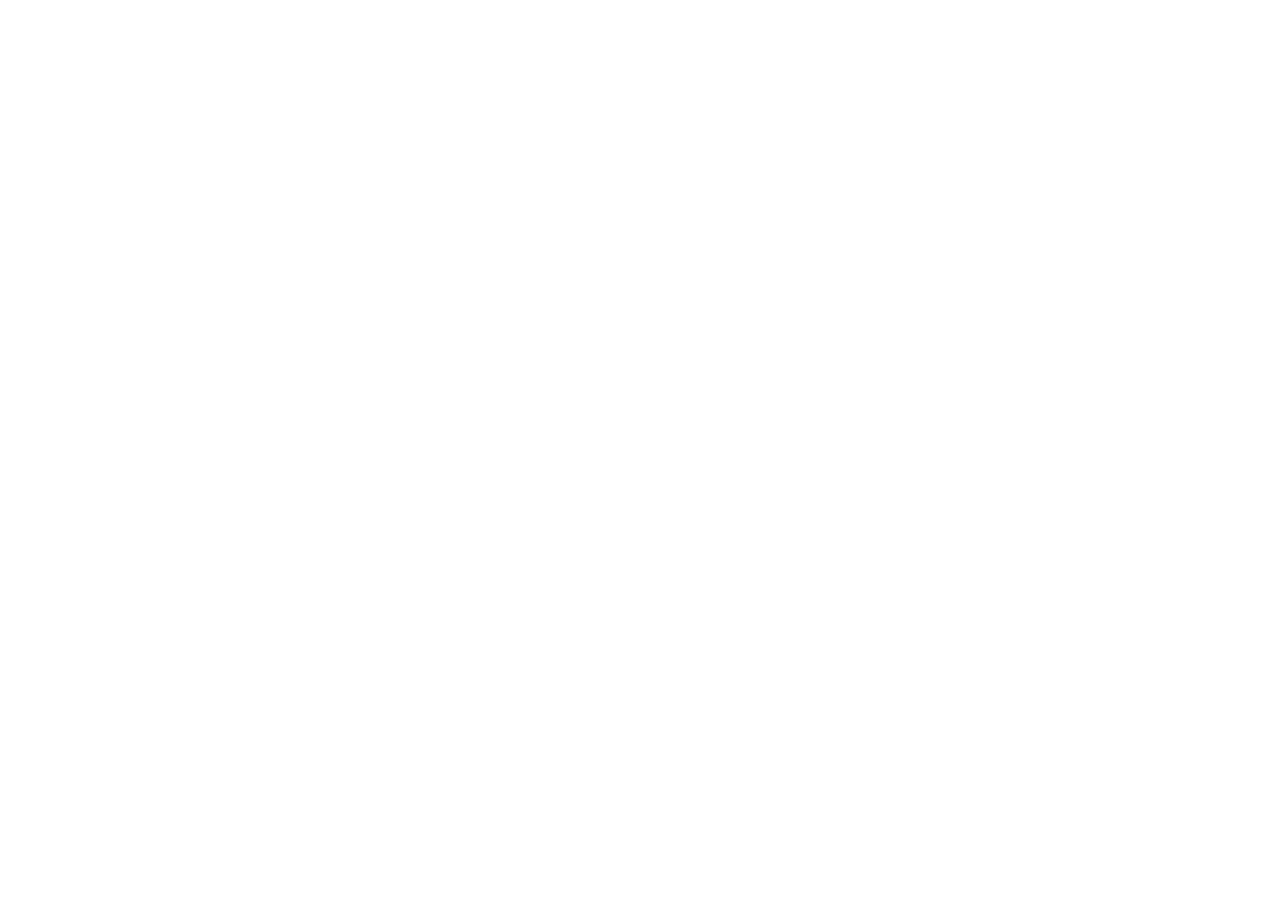
==== zt/index.html @ c5a2ca4b "Add files via upload" ====
<!doctype html>
<html>

<head>
    <meta charset="utf-8" />
    <meta name="viewport" content="width=device-width,initial-scale=1,maximum-scale=1,user-scalable=no" />
    <link rel="shortcut icon" href="./favicon.ico" type="image/x-icon" />
    <title>Uptime Status</title>
    <script src="./config.js"></script>
    <script defer="defer" src="static/js/index.js"></script>
    <link href="static/css/index.css" rel="stylesheet">
</head>

<body>
    <div id="app"></div>
</body>

</html>
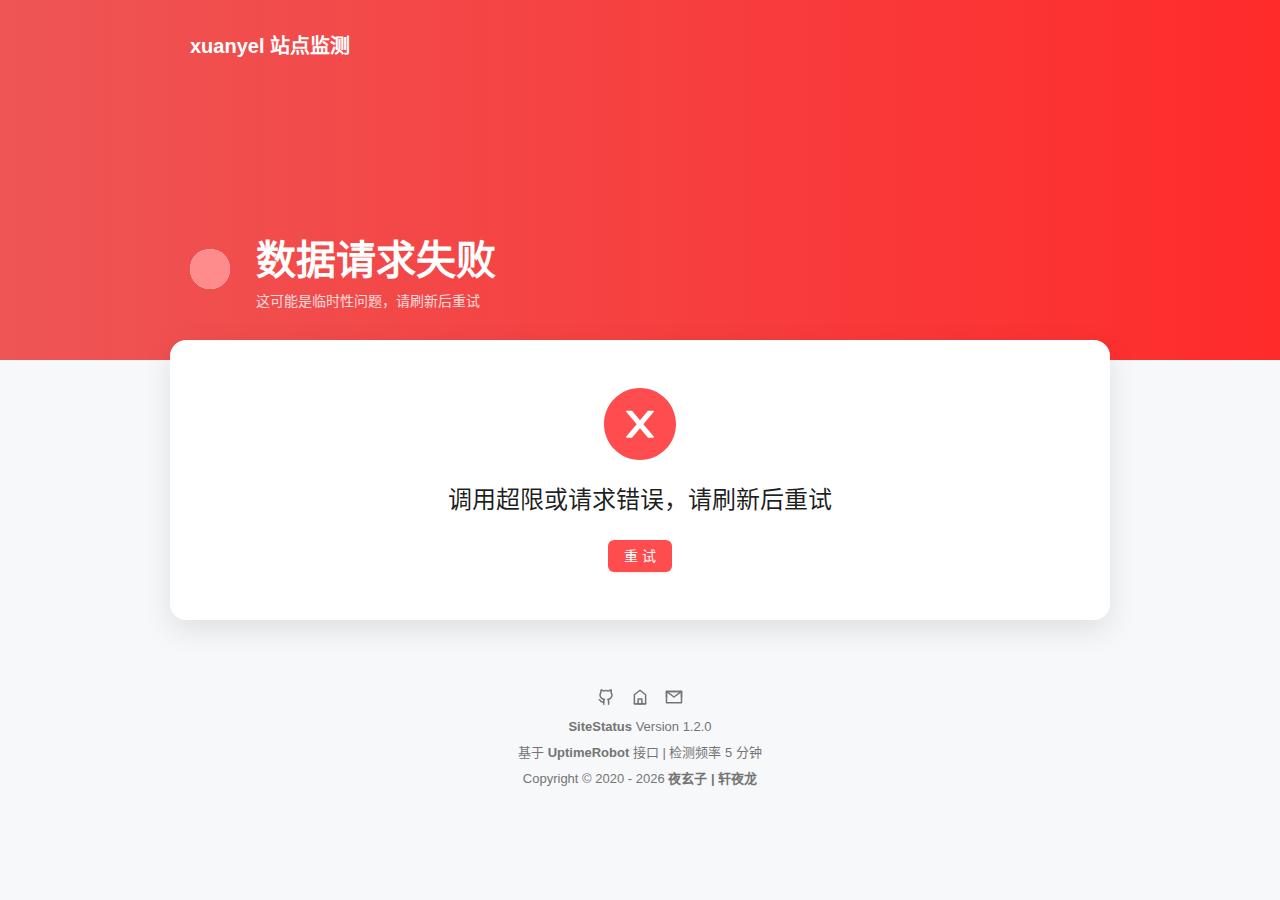
==== commit bd88b441: "Update index.html" ====
--- a/zt/index.html
+++ b/zt/index.html
@@ -1,18 +1,21 @@
-<!doctype html>
-<html>
-
-<head>
-    <meta charset="utf-8" />
-    <meta name="viewport" content="width=device-width,initial-scale=1,maximum-scale=1,user-scalable=no" />
-    <link rel="shortcut icon" href="./favicon.ico" type="image/x-icon" />
-    <title>Uptime Status</title>
-    <script src="./config.js"></script>
-    <script defer="defer" src="static/js/index.js"></script>
-    <link href="static/css/index.css" rel="stylesheet">
-</head>
-
-<body>
-    <div id="app"></div>
-</body>
-
-</html>+<!DOCTYPE html>
+<html lang="zh-CN">
+
+<head>
+  <meta charset="UTF-8" />
+  <link rel="shortcut icon" type="image/svg+xml" href="favicon.ico" />
+  <meta name="viewport" content="width=device-width, initial-scale=1.0" />
+  <title>xuanyel 站点监测</title>
+  <meta name="keywords" content="站点监测,监测,监控" />
+  <meta name="description" content="一个简约的站点监测" />
+  <link rel="stylesheet" href="assets/regular.css" />
+  <script type="module" crossorigin src="assets/index-736236cb.js"></script>
+  <link rel="stylesheet" href="assets/index-6365e341.css">
+<link rel="manifest" href="manifest.webmanifest"><script id="vite-plugin-pwa:register-sw" src="registerSW.js"></script></head>
+
+<body>
+  <div id="root"></div>
+  
+</body>
+
+</html>
--- a/zt/assets/regular.css
+++ b/zt/assets/regular.css
@@ -0,0 +1,432 @@
+@font-face {
+  font-family: 'HarmonyOS_Regular';
+  font-style: normal;
+  font-weight: 400;
+  font-display: swap;
+  src: url('//s1.hdslb.com/bfs/static/jinkela/long/font/HarmonyOS_Regular.a.woff2') format('woff2');
+  unicode-range: U+9aa2-ffe5;
+}
+@font-face {
+  font-family: 'HarmonyOS_Regular';
+  font-style: normal;
+  font-weight: 400;
+  font-display: swap;
+  src: url('//s1.hdslb.com/bfs/static/jinkela/long/font/HarmonyOS_Regular.b.woff2') format('woff2');
+  unicode-range: U+8983-9aa0;
+}
+@font-face {
+  font-family: 'HarmonyOS_Regular';
+  font-style: normal;
+  font-weight: 400;
+  font-display: swap;
+  src: url('//s1.hdslb.com/bfs/static/jinkela/long/font/HarmonyOS_Regular.c.woff2') format('woff2');
+  unicode-range: U+78f2-897b;
+}
+@font-face {
+  font-family: 'HarmonyOS_Regular';
+  font-style: normal;
+  font-weight: 400;
+  font-display: swap;
+  src: url('//s1.hdslb.com/bfs/static/jinkela/long/font/HarmonyOS_Regular.d.woff2') format('woff2');
+  unicode-range: U+646d-78d9;
+}
+@font-face {
+  font-family: 'HarmonyOS_Regular';
+  font-style: normal;
+  font-weight: 400;
+  font-display: swap;
+  src: url('//s1.hdslb.com/bfs/static/jinkela/long/font/HarmonyOS_Regular.e.woff2') format('woff2');
+  unicode-range: U+30e0-6445;
+}
+@font-face {
+  font-family: 'HarmonyOS_Regular';
+  font-style: normal;
+  font-weight: 400;
+  font-display: swap;
+  src: url('//s1.hdslb.com/bfs/static/jinkela/long/font/HarmonyOS_Regular.f.woff2') format('woff2');
+  unicode-range: U+101-30df;
+}
+@font-face {
+  font-family: 'HarmonyOS_Regular';
+  font-style: normal;
+  font-weight: 400;
+  font-display: swap;
+  src: url('//s1.hdslb.com/bfs/static/jinkela/long/font/HarmonyOS_Regular.g.woff2') format('woff2');
+  unicode-range: U+9aa8,U+9ab8,U+9ad3,U+9ad8,U+9b03,U+9b3c,U+9b41-9b42,U+9b44,U+9b4f,U+9b54,U+9c7c,U+9c81,U+9c8d,U+9c9c,U+9ca4,U+9cb8,U+9cc3,U+9cd6,U+9cde,U+9e1f,U+9e21,U+9e23,U+9e25-9e26,U+9e2d,U+9e2f,U+9e33,U+9e35,U+9e3d,U+9e3f,U+9e43,U+9e45,U+9e4a,U+9e4f,U+9e64,U+9e70,U+9e7f,U+9e93,U+9ea6,U+9ebb,U+9ec4,U+9ecd-9ece,U+9ed1,U+9ed4,U+9ed8,U+9f0e,U+9f13,U+9f20,U+9f3b,U+9f50,U+9f7f,U+9f84,U+9f8b,U+9f99-9f9a,U+9f9f,U+ff01,U+ff08-ff09,U+ff0c,U+ff1a-ff1b,U+ff1f;
+}
+@font-face {
+  font-family: 'HarmonyOS_Regular';
+  font-style: normal;
+  font-weight: 400;
+  font-display: swap;
+  src: url('//s1.hdslb.com/bfs/static/jinkela/long/font/HarmonyOS_Regular.h.woff2') format('woff2');
+  unicode-range: U+975b,U+975e,U+9760-9762,U+9769,U+9773-9774,U+9776,U+978b,U+978d,U+9798,U+97a0,U+97ad,U+97e6-97e7,U+97e9,U+97ed,U+97f3,U+97f5-97f6,U+9875-9877,U+9879-987b,U+987d-987f,U+9881-9882,U+9884-9888,U+988a,U+9890-9891,U+9893,U+9896-9898,U+989c-989d,U+98a0,U+98a4,U+98a7,U+98ce,U+98d8,U+98de-98df,U+9910,U+9965,U+996d-9972,U+9975-9976,U+997a,U+997c,U+997f,U+9981,U+9985-9986,U+9988,U+998b,U+998f,U+9992,U+9996,U+9999,U+9a6c-9a71,U+9a73-9a74,U+9a76,U+9a79,U+9a7b-9a7c,U+9a7e,U+9a82,U+9a84,U+9a86-9a87,U+9a8b-9a8c,U+9a8f,U+9a91,U+9a97,U+9a9a,U+9aa1,U+9aa4;
+}
+@font-face {
+  font-family: 'HarmonyOS_Regular';
+  font-style: normal;
+  font-weight: 400;
+  font-display: swap;
+  src: url('//s1.hdslb.com/bfs/static/jinkela/long/font/HarmonyOS_Regular.i.woff2') format('woff2');
+  unicode-range: U+9570,U+9576,U+957f,U+95e8,U+95ea,U+95ed-95f0,U+95f2,U+95f4,U+95f7-95fb,U+95fd,U+9600-9602,U+9605,U+9609,U+960e,U+9610-9611,U+9614,U+961c,U+961f,U+962e,U+9632-9636,U+963b,U+963f-9640,U+9644-9648,U+964b-964d,U+9650,U+9655,U+965b,U+9661-9662,U+9664,U+9668-966a,U+9675-9677,U+9685-9686,U+968b,U+968f-9690,U+9694,U+9698-9699,U+969c,U+96a7,U+96b6,U+96be,U+96c0-96c1,U+96c4-96c7,U+96cc-96cd,U+96cf,U+96d5,U+96e8,U+96ea,U+96f6-96f7,U+96f9,U+96fe,U+9700,U+9704,U+9707,U+9709,U+970d,U+9713,U+9716,U+971c,U+971e,U+9732,U+9738-9739,U+9752,U+9756,U+9759;
+}
+@font-face {
+  font-family: 'HarmonyOS_Regular';
+  font-style: normal;
+  font-weight: 400;
+  font-display: swap;
+  src: url('//s1.hdslb.com/bfs/static/jinkela/long/font/HarmonyOS_Regular.j.woff2') format('woff2');
+  unicode-range: U+9179,U+917f,U+9187,U+9189,U+918b,U+918d,U+9190,U+9192,U+919a-919b,U+91ba,U+91c7,U+91c9-91ca,U+91cc-91cf,U+91d1,U+91dc,U+9274,U+93d6,U+9488-9489,U+948e,U+9492-9493,U+9497,U+9499,U+949d-94a3,U+94a5-94a9,U+94ae,U+94b1,U+94b3,U+94b5,U+94bb,U+94be,U+94c0-94c3,U+94c5-94c6,U+94dc-94dd,U+94e1,U+94e3,U+94ec-94ed,U+94f0-94f2,U+94f6,U+94f8,U+94fa,U+94fe,U+9500-9501,U+9504-9505,U+9508,U+950b-950c,U+9510-9511,U+9517,U+9519-951a,U+9521,U+9523-9526,U+9528,U+952d-9530,U+9539,U+953b,U+9540-9541,U+9547,U+954a,U+954d,U+9550-9551,U+955c,U+9563,U+956d;
+}
+@font-face {
+  font-family: 'HarmonyOS_Regular';
+  font-style: normal;
+  font-weight: 400;
+  font-display: swap;
+  src: url('//s1.hdslb.com/bfs/static/jinkela/long/font/HarmonyOS_Regular.k.woff2') format('woff2');
+  unicode-range: U+9001-9003,U+9005-9006,U+9009-900a,U+900d,U+900f-9012,U+9014,U+9017,U+901a-901b,U+901d-9022,U+902e,U+9038,U+903b-903c,U+903e,U+9041-9042,U+9044,U+9047,U+904d,U+904f-9053,U+9057,U+905b,U+9062-9063,U+9065,U+9068,U+906d-906e,U+9075,U+907d,U+907f-9080,U+9082-9083,U+908b,U+9091,U+9093,U+9099,U+90a2-90a3,U+90a6,U+90aa,U+90ae-90af,U+90b1,U+90b5,U+90b8-90b9,U+90bb,U+90c1,U+90ca,U+90ce,U+90d1,U+90dd,U+90e1,U+90e7-90e8,U+90ed,U+90f4,U+90f8,U+90fd,U+9102,U+9119,U+9149,U+914b-914d,U+9152,U+9157,U+915a,U+915d-915e,U+9161,U+9163,U+9165,U+916a,U+916c,U+916e,U+9171,U+9175-9178;
+}
+@font-face {
+  font-family: 'HarmonyOS_Regular';
+  font-style: normal;
+  font-weight: 400;
+  font-display: swap;
+  src: url('//s1.hdslb.com/bfs/static/jinkela/long/font/HarmonyOS_Regular.l.woff2') format('woff2');
+  unicode-range: U+8e44,U+8e47-8e48,U+8e4a-8e4b,U+8e51,U+8e59,U+8e66,U+8e6c-8e6d,U+8e6f,U+8e72,U+8e74,U+8e76,U+8e7f,U+8e81,U+8e87,U+8e8f,U+8eab-8eac,U+8eaf,U+8eb2,U+8eba,U+8f66-8f69,U+8f6c,U+8f6e-8f72,U+8f74,U+8f7b,U+8f7d,U+8f7f,U+8f83-8f8a,U+8f8d-8f8e,U+8f90-8f91,U+8f93,U+8f95-8f99,U+8f9b-8f9c,U+8f9e-8f9f,U+8fa3,U+8fa8-8fa9,U+8fab,U+8fb0-8fb1,U+8fb9,U+8fbd-8fbe,U+8fc1-8fc2,U+8fc4-8fc5,U+8fc7-8fc8,U+8fce,U+8fd0-8fd1,U+8fd3-8fd5,U+8fd8-8fd9,U+8fdb-8fdf,U+8fe2,U+8fe6,U+8fe8,U+8fea-8feb,U+8fed,U+8ff0,U+8ff3,U+8ff7-8ff9,U+8ffd,U+9000;
+}
+@font-face {
+  font-family: 'HarmonyOS_Regular';
+  font-style: normal;
+  font-weight: 400;
+  font-display: swap;
+  src: url('//s1.hdslb.com/bfs/static/jinkela/long/font/HarmonyOS_Regular.m.woff2') format('woff2');
+  unicode-range: U+8d24-8d31,U+8d34-8d35,U+8d37-8d3f,U+8d41-8d45,U+8d48,U+8d4a-8d4c,U+8d4e-8d50,U+8d54,U+8d56,U+8d58,U+8d5a-8d5b,U+8d5d-8d5e,U+8d60-8d64,U+8d66-8d67,U+8d6b,U+8d70,U+8d74-8d77,U+8d81,U+8d85,U+8d8a-8d8b,U+8d9f,U+8da3,U+8db3-8db4,U+8db8,U+8dbe-8dbf,U+8dc3-8dc4,U+8dcb-8dcc,U+8dd1,U+8dd7,U+8ddb,U+8ddd,U+8ddf,U+8de4,U+8de8,U+8dea,U+8def,U+8df3,U+8df5,U+8df7,U+8dfa-8dfb,U+8e09-8e0a,U+8e0c,U+8e0f,U+8e1d-8e1e,U+8e22,U+8e29-8e2a,U+8e2e,U+8e31,U+8e35,U+8e39,U+8e42;
+}
+@font-face {
+  font-family: 'HarmonyOS_Regular';
+  font-style: normal;
+  font-weight: 400;
+  font-display: swap;
+  src: url('//s1.hdslb.com/bfs/static/jinkela/long/font/HarmonyOS_Regular.n.woff2') format('woff2');
+  unicode-range: U+8bc9-8bcd,U+8bcf,U+8bd1,U+8bd3,U+8bd5,U+8bd7-8bd8,U+8bda-8bdb,U+8bdd-8bde,U+8be0-8be9,U+8beb-8bf5,U+8bf7-8bf8,U+8bfa-8bfb,U+8bfd-8c01,U+8c03-8c06,U+8c08,U+8c0a-8c0b,U+8c0d-8c13,U+8c15,U+8c17,U+8c19-8c1c,U+8c22-8c24,U+8c26-8c2a,U+8c2c-8c2d,U+8c30-8c35,U+8c37,U+8c41,U+8c46,U+8c4c,U+8c61-8c62,U+8c6a-8c6b,U+8c79-8c7a,U+8c82,U+8c89,U+8c8c,U+8d1d-8d1f,U+8d21-8d23;
+}
+@font-face {
+  font-family: 'HarmonyOS_Regular';
+  font-style: normal;
+  font-weight: 400;
+  font-display: swap;
+  src: url('//s1.hdslb.com/bfs/static/jinkela/long/font/HarmonyOS_Regular.o.woff2') format('woff2');
+  unicode-range: U+889c,U+88a4,U+88ab,U+88ad,U+88b1,U+88c1-88c2,U+88c5-88c6,U+88c9,U+88d4-88d5,U+88d8-88d9,U+88df,U+88e3-88e4,U+88e8,U+88f1,U+88f3-88f4,U+88f8-88f9,U+88fe,U+8902,U+8910,U+8912-8913,U+891a-891b,U+8921,U+8925,U+892a-892b,U+8934,U+8936,U+8941,U+8944,U+895e-895f,U+8966,U+897f,U+8981,U+8986,U+89c1-89c2,U+89c4-89c6,U+89c8-89cb,U+89ce,U+89d0-89d2,U+89e3,U+89e5-89e6,U+8a00,U+8a07,U+8a79,U+8a89-8a8a,U+8a93,U+8b66,U+8b6c,U+8ba1-8bab,U+8bad-8bb0,U+8bb2-8bb3,U+8bb6-8bba,U+8bbc-8bc1,U+8bc4-8bc6,U+8bc8;
+}
+@font-face {
+  font-family: 'HarmonyOS_Regular';
+  font-style: normal;
+  font-weight: 400;
+  font-display: swap;
+  src: url('//s1.hdslb.com/bfs/static/jinkela/long/font/HarmonyOS_Regular.p.woff2') format('woff2');
+  unicode-range: U+8695,U+869c,U+86a3-86a4,U+86a7,U+86aa,U+86af,U+86b1,U+86c0,U+86c6-86c7,U+86ca-86cb,U+86d0,U+86d4,U+86d9,U+86db,U+86df,U+86e4,U+86ee,U+86f0,U+86f9,U+86fe,U+8700,U+8702-8703,U+8708-8709,U+870d,U+8712-8713,U+8715,U+8717-8718,U+871a,U+871c,U+8721,U+8725,U+8734,U+8737,U+873b,U+873f,U+8747,U+8749,U+874c,U+874e,U+8757,U+8759,U+8760,U+8763,U+8774,U+8776,U+877c,U+8782-8783,U+8785,U+878d,U+8793,U+879f,U+87af,U+87b3,U+87ba,U+87c6,U+87ca,U+87d1-87d2,U+87e0,U+87e5,U+87f9,U+87fe,U+8815,U+8822,U+8839,U+8840,U+8845,U+884c-884d,U+8854,U+8857,U+8859,U+8861,U+8863,U+8865,U+8868,U+886b-886c,U+8870,U+8877,U+887d-887f,U+8881-8882,U+8884-8885,U+8888,U+888b,U+888d,U+8892,U+8896;
+}
+@font-face {
+  font-family: 'HarmonyOS_Regular';
+  font-style: normal;
+  font-weight: 400;
+  font-display: swap;
+  src: url('//s1.hdslb.com/bfs/static/jinkela/long/font/HarmonyOS_Regular.q.woff2') format('woff2');
+  unicode-range: U+83dc-83dd,U+83e0,U+83e9,U+83f1-83f2,U+8403-8404,U+840b-840e,U+841d,U+8424-8428,U+843d,U+8451,U+8457,U+8459,U+845b,U+8461,U+8463,U+8469,U+846b-846c,U+8471,U+8475,U+847a,U+8482,U+848b,U+8499,U+849c,U+84b2,U+84b8,U+84bf,U+84c4,U+84c9,U+84d1,U+84d6,U+84dd,U+84df,U+84e6,U+84ec,U+8511,U+8513,U+8517,U+851a,U+851f,U+8521,U+852b-852c,U+8537,U+853b-853d,U+8549-854a,U+8559,U+8574,U+857e,U+8584,U+8587,U+858f,U+859b,U+85aa,U+85af-85b0,U+85c9,U+85cf-85d0,U+85d3,U+85d5,U+85e4,U+85e9,U+85fb,U+8611,U+8638,U+864e-8651,U+8654,U+865a,U+865e,U+866b-866c,U+8671,U+8679,U+867d-867e,U+8680-8682,U+868a,U+868c-868d,U+8693;
+}
+@font-face {
+  font-family: 'HarmonyOS_Regular';
+  font-style: normal;
+  font-weight: 400;
+  font-display: swap;
+  src: url('//s1.hdslb.com/bfs/static/jinkela/long/font/HarmonyOS_Regular.r.woff2') format('woff2');
+  unicode-range: U+8273,U+827a,U+827e,U+8282,U+828a-828b,U+828d,U+8292,U+8299,U+829c-829d,U+82a5-82a6,U+82a9,U+82ab-82ad,U+82af,U+82b1,U+82b3,U+82b7-82b9,U+82bd,U+82c7,U+82cd,U+82cf,U+82d1,U+82d3-82d4,U+82d7,U+82db,U+82de-82df,U+82e3,U+82e5-82e6,U+82eb,U+82ef,U+82f1,U+82f9,U+82fb,U+8301-8305,U+8309,U+830e,U+8314,U+8317,U+8327-8328,U+832b-832c,U+832f,U+8335-8336,U+8338-8339,U+8340,U+8346-8347,U+8349,U+834f-8352,U+8354,U+835a,U+835c,U+8361,U+8363-8364,U+8367,U+836b,U+836f,U+8377,U+837c,U+8386,U+8389,U+838e,U+8393,U+839e,U+83a0,U+83ab,U+83b1-83b4,U+83b7,U+83b9-83ba,U+83bd,U+83c1,U+83c5,U+83c7,U+83ca,U+83cc,U+83cf;
+}
+@font-face {
+  font-family: 'HarmonyOS_Regular';
+  font-style: normal;
+  font-weight: 400;
+  font-display: swap;
+  src: url('//s1.hdslb.com/bfs/static/jinkela/long/font/HarmonyOS_Regular.s.woff2') format('woff2');
+  unicode-range: U+80de,U+80e1,U+80e7,U+80ea-80eb,U+80ed,U+80ef-80f0,U+80f3-80f4,U+80f6,U+80f8,U+80fa,U+80fd,U+8102,U+8106,U+8109-810a,U+810d,U+810f-8111,U+8113-8114,U+8116,U+8118,U+811a,U+812f,U+8131,U+8138,U+813e,U+8146,U+814a-814c,U+8150-8151,U+8154-8155,U+8165,U+816e,U+8170,U+8174,U+8179-817c,U+817e-8180,U+818a,U+818f,U+8198,U+819b-819d,U+81a8,U+81b3,U+81ba-81bb,U+81c0,U+81c2-81c3,U+81c6,U+81ca,U+81e3,U+81ea,U+81ec-81ed,U+81f3-81f4,U+81fb-81fc,U+81fe,U+8200,U+8205-8206,U+820c-820d,U+8210,U+8212,U+8214,U+821c,U+821e-821f,U+822a-822c,U+8230-8231,U+8235-8239,U+8247,U+8258,U+826f-8270,U+8272;
+}
+@font-face {
+  font-family: 'HarmonyOS_Regular';
+  font-style: normal;
+  font-weight: 400;
+  font-display: swap;
+  src: url('//s1.hdslb.com/bfs/static/jinkela/long/font/HarmonyOS_Regular.t.woff2') format('woff2');
+  unicode-range: U+7f72,U+7f81,U+7f8a,U+7f8c,U+7f8e,U+7f94,U+7f9a,U+7f9e,U+7fa1,U+7fa4,U+7fb2,U+7fb8-7fb9,U+7fbd,U+7fc1,U+7fc5,U+7fcc,U+7fce,U+7fd4-7fd5,U+7fd8,U+7fdf-7fe1,U+7fe6,U+7fe9,U+7ff0-7ff1,U+7ff3,U+7ffb-7ffc,U+8000-8001,U+8003,U+8005,U+800c-800d,U+8010,U+8012,U+8015,U+8017-8019,U+8027,U+802a,U+8033,U+8036-8038,U+803b,U+803d,U+803f,U+8042,U+8046,U+804a-804c,U+8052,U+8054,U+8058,U+805a,U+806a,U+807f,U+8083-8084,U+8086-8087,U+8089,U+808b-808c,U+8096,U+8098,U+809a-809b,U+809d,U+80a0-80a2,U+80a4-80a5,U+80a9-80aa,U+80ae-80af,U+80b2,U+80b4,U+80ba,U+80be-80c1,U+80c3-80c4,U+80c6,U+80cc,U+80ce,U+80d6,U+80da-80dc;
+}
+@font-face {
+  font-family: 'HarmonyOS_Regular';
+  font-style: normal;
+  font-weight: 400;
+  font-display: swap;
+  src: url('//s1.hdslb.com/bfs/static/jinkela/long/font/HarmonyOS_Regular.u.woff2') format('woff2');
+  unicode-range: U+7eb5-7eba,U+7ebd,U+7ebf,U+7ec2-7eca,U+7ecd-7ed5,U+7ed8-7edf,U+7ee1-7ee3,U+7ee5-7ee7,U+7ee9-7eeb,U+7eed,U+7eef-7ef0,U+7ef3-7ef8,U+7efc-7efd,U+7eff-7f00,U+7f04-7f09,U+7f0e-7f0f,U+7f13-7f16,U+7f18,U+7f1a,U+7f1c-7f1d,U+7f1f-7f22,U+7f24-7f26,U+7f28-7f2a,U+7f2d-7f2e,U+7f30,U+7f34,U+7f38,U+7f3a,U+7f42,U+7f50-7f51,U+7f54-7f55,U+7f57,U+7f5a,U+7f61-7f62,U+7f69-7f6a,U+7f6e;
+}
+@font-face {
+  font-family: 'HarmonyOS_Regular';
+  font-style: normal;
+  font-weight: 400;
+  font-display: swap;
+  src: url('//s1.hdslb.com/bfs/static/jinkela/long/font/HarmonyOS_Regular.v.woff2') format('woff2');
+  unicode-range: U+7b4c,U+7b4f-7b52,U+7b54,U+7b56,U+7b5b,U+7b5d,U+7b75,U+7b77,U+7b79,U+7b7e,U+7b80,U+7b8d,U+7b94-7b95,U+7b97,U+7ba1,U+7ba9-7bab,U+7bad,U+7bb1,U+7bb8,U+7bc6-7bc7,U+7bd1,U+7bd3,U+7bd9,U+7bdd,U+7be1,U+7bee,U+7bf1,U+7bf7,U+7bfe,U+7c07,U+7c0c,U+7c27,U+7c2a,U+7c38,U+7c3f,U+7c41,U+7c4d,U+7c73,U+7c7b,U+7c7d,U+7c89,U+7c92,U+7c95,U+7c97-7c98,U+7c9f,U+7ca4-7ca5,U+7caa,U+7cae,U+7cb1,U+7cb3,U+7cb9,U+7cbc-7cbe,U+7cc5,U+7cca,U+7cd5-7cd7,U+7cd9,U+7cdc,U+7cdf-7ce0,U+7cef,U+7cfb,U+7d0a,U+7d20,U+7d22,U+7d27,U+7d2b,U+7d2f,U+7d6e,U+7e41,U+7e82,U+7ea0-7ea4,U+7ea6-7ea8,U+7eaa-7ead,U+7eaf-7eb3;
+}
+@font-face {
+  font-family: 'HarmonyOS_Regular';
+  font-style: normal;
+  font-weight: 400;
+  font-display: swap;
+  src: url('//s1.hdslb.com/bfs/static/jinkela/long/font/HarmonyOS_Regular.w.woff2') format('woff2');
+  unicode-range: U+7981,U+7984-7985,U+798f,U+79b9,U+79bb,U+79bd-79be,U+79c0-79c1,U+79c3,U+79c6,U+79c9,U+79cb,U+79cd,U+79d1-79d2,U+79d8,U+79df,U+79e3-79e4,U+79e6-79e7,U+79e9,U+79ef-79f0,U+79f8,U+79fb,U+79fd,U+7a00,U+7a0b,U+7a0d-7a0e,U+7a14,U+7a17,U+7a1a,U+7a20,U+7a33,U+7a37,U+7a39,U+7a3b-7a3d,U+7a3f,U+7a46,U+7a51,U+7a57,U+7a74,U+7a76-7a77,U+7a79-7a7a,U+7a7f,U+7a81,U+7a83-7a84,U+7a88,U+7a8d,U+7a91-7a92,U+7a95-7a98,U+7a9c-7a9d,U+7a9f,U+7aa5-7aa6,U+7abf,U+7acb,U+7ad6,U+7ad9,U+7ade-7ae0,U+7ae3,U+7ae5-7ae6,U+7aed,U+7aef,U+7af9,U+7afd,U+7aff,U+7b03,U+7b06,U+7b08,U+7b0b,U+7b11,U+7b14,U+7b19,U+7b1b,U+7b20,U+7b26,U+7b28,U+7b2c,U+7b3a,U+7b3c,U+7b49,U+7b4b;
+}
+@font-face {
+  font-family: 'HarmonyOS_Regular';
+  font-style: normal;
+  font-weight: 400;
+  font-display: swap;
+  src: url('//s1.hdslb.com/bfs/static/jinkela/long/font/HarmonyOS_Regular.x.woff2') format('woff2');
+  unicode-range: U+77aa,U+77ac,U+77b0,U+77b3,U+77b5,U+77bb,U+77bf,U+77d7,U+77db-77dc,U+77e2-77e3,U+77e5,U+77e9,U+77eb,U+77ed-77ee,U+77f3,U+77fd-77ff,U+7801-7802,U+780c-780d,U+7812,U+7814,U+7816,U+781a,U+781d,U+7823,U+7825,U+7827,U+7830,U+7834,U+7837-7838,U+783a,U+783e,U+7840,U+7845,U+784c,U+7852,U+7855,U+785d,U+786b-786c,U+786e,U+787c,U+7887,U+7889,U+788c-788e,U+7891,U+7897-7898,U+789c,U+789f,U+78a5,U+78a7,U+78b0-78b1,U+78b3-78b4,U+78be,U+78c1,U+78c5,U+78ca-78cb,U+78d0,U+78d5,U+78e8,U+78ec,U+78f7,U+78fa,U+7901,U+7934,U+793a,U+793c,U+793e,U+7940-7941,U+7948,U+7956-7957,U+795a-795b,U+795d-7960,U+7965,U+7968,U+796d,U+796f,U+7977-7978,U+797a,U+7980;
+}
+@font-face {
+  font-family: 'HarmonyOS_Regular';
+  font-style: normal;
+  font-weight: 400;
+  font-display: swap;
+  src: url('//s1.hdslb.com/bfs/static/jinkela/long/font/HarmonyOS_Regular.y.woff2') format('woff2');
+  unicode-range: U+761f,U+7624,U+7626,U+7629-762b,U+7634-7635,U+7638,U+763e,U+764c,U+7656,U+765e,U+7663,U+766b,U+7678,U+767b,U+767d-767e,U+7682,U+7684,U+7686-7688,U+768b,U+768e,U+7691,U+7693,U+7696,U+7699,U+76ae,U+76b1,U+76b4,U+76bf,U+76c2,U+76c5-76c6,U+76c8,U+76ca,U+76ce-76d2,U+76d4,U+76d6-76d8,U+76db,U+76df,U+76ee-76ef,U+76f2,U+76f4,U+76f8-76f9,U+76fc,U+76fe,U+7701,U+7708-7709,U+770b,U+771f-7720,U+7726,U+7728-7729,U+772f,U+7736-7738,U+773a,U+773c,U+7740-7741,U+7750-7751,U+775a-775b,U+7761,U+7763,U+7765-7766,U+7768,U+776b-776c,U+7779,U+777d,U+777f,U+7784-7785,U+778c,U+778e,U+7791-7792,U+779f-77a0,U+77a5,U+77a7,U+77a9;
+}
+@font-face {
+  font-family: 'HarmonyOS_Regular';
+  font-style: normal;
+  font-weight: 400;
+  font-display: swap;
+  src: url('//s1.hdslb.com/bfs/static/jinkela/long/font/HarmonyOS_Regular.z.woff2') format('woff2');
+  unicode-range: U+7435-7436,U+743c,U+7455,U+7459-745a,U+745c,U+745e-745f,U+7470,U+7476,U+7480,U+7483,U+7487,U+749c,U+749e,U+74a7-74a8,U+74dc,U+74e2-74e4,U+74e6,U+74ee,U+74f6-74f7,U+7504,U+7518,U+751a,U+751c,U+751f,U+7525,U+7528-7529,U+752b-752d,U+7530-7533,U+7535,U+7537-7538,U+753b,U+7545,U+754c,U+754f,U+7554,U+7559,U+755c,U+7565-7566,U+756a,U+7574,U+7578,U+7583,U+7586,U+758f,U+7591,U+7597,U+7599-759a,U+759f,U+75a1,U+75a4-75a5,U+75ab,U+75ae-75b2,U+75b4-75b5,U+75b9,U+75bc-75be,U+75c5,U+75c7-75ca,U+75cd,U+75d2,U+75d4-75d5,U+75d8,U+75db,U+75de,U+75e2-75e3,U+75e8,U+75ea,U+75f0,U+75f4,U+75f9,U+7600-7601;
+}
+@font-face {
+  font-family: 'HarmonyOS_Regular';
+  font-style: normal;
+  font-weight: 400;
+  font-display: swap;
+  src: url('//s1.hdslb.com/bfs/static/jinkela/long/font/HarmonyOS_Regular.aa.woff2') format('woff2');
+  unicode-range: U+725f,U+7261-7262,U+7267,U+7269,U+7272,U+7275,U+7279-727a,U+7280-7281,U+7284,U+728a,U+7292,U+729f,U+72ac,U+72af,U+72b6-72b9,U+72c1-72c2,U+72c4,U+72c8,U+72ce,U+72d0,U+72d2,U+72d7,U+72d9,U+72de,U+72e0-72e1,U+72e9,U+72ec-72f2,U+72f7-72f8,U+72fc,U+730a,U+730e,U+7316,U+731b-731d,U+7322,U+7325,U+7329-732c,U+732e,U+7334,U+733e-733f,U+7350,U+7357,U+7360,U+736d,U+7384,U+7387,U+7389,U+738b,U+7396,U+739b,U+73a9,U+73ab,U+73af-73b0,U+73b2,U+73b7,U+73ba-73bb,U+73c0,U+73c8,U+73ca,U+73cd,U+73d0-73d1,U+73d9,U+73e0,U+73ed,U+7403,U+7405-7406,U+7409-740a,U+740f-7410,U+741a,U+7422,U+7425,U+742a,U+7433-7434;
+}
+@font-face {
+  font-family: 'HarmonyOS_Regular';
+  font-style: normal;
+  font-weight: 400;
+  font-display: swap;
+  src: url('//s1.hdslb.com/bfs/static/jinkela/long/font/HarmonyOS_Regular.ab.woff2') format('woff2');
+  unicode-range: U+706d,U+706f-7070,U+7075-7076,U+7078,U+707c,U+707e-707f,U+7089-708a,U+708e,U+7092,U+7094-7096,U+7099,U+70ab-70af,U+70b1,U+70b3,U+70b8-70b9,U+70bc-70bd,U+70c1-70c3,U+70c8,U+70ca,U+70d8-70d9,U+70db,U+70df,U+70e4,U+70e6-70e7,U+70e9,U+70eb-70ed,U+70ef,U+70f7,U+70f9,U+70fd,U+7109-710a,U+7115,U+7119-711a,U+7126,U+7130-7131,U+7136,U+714c,U+714e,U+715e,U+7164,U+7166-7168,U+716e,U+7172-7173,U+717d,U+7184,U+718a,U+718f,U+7194,U+7198-7199,U+719f-71a0,U+71a8,U+71ac,U+71b9,U+71c3,U+71ce,U+71d5,U+71e5,U+7206,U+722a,U+722c,U+7231,U+7235-7239,U+723d,U+7247-7248,U+724c-724d,U+7252,U+7259,U+725b;
+}
+@font-face {
+  font-family: 'HarmonyOS_Regular';
+  font-style: normal;
+  font-weight: 400;
+  font-display: swap;
+  src: url('//s1.hdslb.com/bfs/static/jinkela/long/font/HarmonyOS_Regular.ac.woff2') format('woff2');
+  unicode-range: U+6df7,U+6df9,U+6dfb,U+6e05,U+6e0a,U+6e0d-6e0e,U+6e10,U+6e14,U+6e17,U+6e1a,U+6e1d,U+6e20-6e21,U+6e23-6e25,U+6e29,U+6e2d,U+6e2f,U+6e32,U+6e34,U+6e38,U+6e3a,U+6e43,U+6e4d,U+6e56,U+6e58,U+6e5b,U+6e6e,U+6e7e-6e7f,U+6e83,U+6e85,U+6e89,U+6e90,U+6e9c,U+6ea2,U+6ea5,U+6eaa,U+6eaf,U+6eb6,U+6eba,U+6ec1,U+6ec7,U+6ecb,U+6ed1,U+6ed3-6ed5,U+6eda,U+6ede,U+6ee1,U+6ee4-6ee6,U+6ee8-6ee9,U+6ef4,U+6f02,U+6f06,U+6f09,U+6f0f,U+6f13-6f15,U+6f20,U+6f29-6f2b,U+6f31,U+6f33,U+6f3e,U+6f46-6f47,U+6f4d,U+6f58,U+6f5c,U+6f5e,U+6f62,U+6f66,U+6f6d-6f6e,U+6f84,U+6f88-6f89,U+6f8e,U+6f9c,U+6fa1,U+6fb3,U+6fb9,U+6fc0,U+6fd1-6fd2,U+6fe1,U+7011,U+701a,U+7023,U+704c,U+706b;
+}
+@font-face {
+  font-family: 'HarmonyOS_Regular';
+  font-style: normal;
+  font-weight: 400;
+  font-display: swap;
+  src: url('//s1.hdslb.com/bfs/static/jinkela/long/font/HarmonyOS_Regular.ad.woff2') format('woff2');
+  unicode-range: U+6ccc,U+6cd3,U+6cd5,U+6cdb,U+6cde,U+6ce1-6ce3,U+6ce5,U+6ce8,U+6cea-6ceb,U+6cef-6cf1,U+6cf3,U+6cf5,U+6cfb-6cfe,U+6d01,U+6d0b,U+6d12,U+6d17,U+6d1b,U+6d1e,U+6d25,U+6d27,U+6d2a,U+6d31-6d32,U+6d3b-6d3e,U+6d41,U+6d43,U+6d45-6d47,U+6d4a-6d4b,U+6d4e-6d4f,U+6d51,U+6d53,U+6d59-6d5a,U+6d63,U+6d66,U+6d69-6d6a,U+6d6e,U+6d74,U+6d77-6d78,U+6d82,U+6d85,U+6d88-6d89,U+6d8c,U+6d8e,U+6d93,U+6d95,U+6d9b,U+6d9d,U+6d9f-6da1,U+6da3-6da4,U+6da6-6daa,U+6dae-6daf,U+6db2,U+6db5,U+6db8,U+6dc0,U+6dc4-6dc7,U+6dcb-6dcc,U+6dd1,U+6dd6,U+6dd8-6dd9,U+6de1,U+6de4,U+6deb-6dec,U+6dee,U+6df1,U+6df3;
+}
+@font-face {
+  font-family: 'HarmonyOS_Regular';
+  font-style: normal;
+  font-weight: 400;
+  font-display: swap;
+  src: url('//s1.hdslb.com/bfs/static/jinkela/long/font/HarmonyOS_Regular.ae.woff2') format('woff2');
+  unicode-range: U+6b92,U+6b96,U+6b9a,U+6ba1,U+6bb4-6bb5,U+6bb7,U+6bbf,U+6bc1,U+6bc5,U+6bcb,U+6bcd,U+6bcf,U+6bd2,U+6bd4-6bd7,U+6bd9,U+6bdb,U+6be1,U+6beb,U+6bef,U+6c05,U+6c0f,U+6c11,U+6c13-6c14,U+6c16,U+6c1b,U+6c1f,U+6c22,U+6c24,U+6c26-6c28,U+6c2e-6c30,U+6c32,U+6c34,U+6c38,U+6c3d,U+6c40-6c42,U+6c47,U+6c49,U+6c50,U+6c55,U+6c57,U+6c5b,U+6c5d-6c61,U+6c64,U+6c68-6c6a,U+6c70,U+6c72,U+6c76,U+6c79,U+6c7d-6c7e,U+6c81-6c83,U+6c86,U+6c88-6c89,U+6c8c,U+6c8f-6c90,U+6c93,U+6c99,U+6c9b,U+6c9f,U+6ca1,U+6ca4-6ca7,U+6caa-6cab,U+6cae,U+6cb3,U+6cb8-6cb9,U+6cbb-6cbf,U+6cc4-6cc5,U+6cc9-6cca;
+}
+@font-face {
+  font-family: 'HarmonyOS_Regular';
+  font-style: normal;
+  font-weight: 400;
+  font-display: swap;
+  src: url('//s1.hdslb.com/bfs/static/jinkela/long/font/HarmonyOS_Regular.af.woff2') format('woff2');
+  unicode-range: U+68ad,U+68af-68b0,U+68b3,U+68b5,U+68c0,U+68c2,U+68c9,U+68cb,U+68cd,U+68d2,U+68d5,U+68d8,U+68da,U+68e0,U+68ee,U+68f1,U+68f5,U+68fa,U+6905,U+690d-690e,U+6912,U+692d,U+6930,U+693d,U+693f,U+6942,U+6954,U+6957,U+695a,U+695e,U+6963,U+696b,U+6977-6978,U+697c,U+6982,U+6984,U+6986,U+6994,U+699c,U+69a8,U+69ad,U+69b4,U+69b7,U+69bb,U+69c1,U+69cc,U+69d0,U+69db,U+69fd,U+69ff,U+6a0a,U+6a1f,U+6a21,U+6a2a,U+6a31,U+6a35,U+6a3d,U+6a44,U+6a47,U+6a58-6a59,U+6a61,U+6a71,U+6a80,U+6a84,U+6a8e,U+6a90,U+6aac,U+6b20-6b23,U+6b27,U+6b32,U+6b3a,U+6b3e,U+6b47,U+6b49,U+6b4c,U+6b62-6b67,U+6b6a,U+6b79,U+6b7b-6b7c,U+6b81,U+6b83-6b84,U+6b86-6b87,U+6b89-6b8b;
+}
+@font-face {
+  font-family: 'HarmonyOS_Regular';
+  font-style: normal;
+  font-weight: 400;
+  font-display: swap;
+  src: url('//s1.hdslb.com/bfs/static/jinkela/long/font/HarmonyOS_Regular.ag.woff2') format('woff2');
+  unicode-range: U+6756,U+675c,U+675e-6761,U+6765,U+6768,U+676d,U+676f-6770,U+6773,U+6775,U+6777,U+677c,U+677e-677f,U+6781,U+6784,U+6787,U+6789,U+6790,U+6795,U+6797,U+679a,U+679c-679d,U+67a2-67a3,U+67aa-67ab,U+67ad,U+67af-67b0,U+67b6-67b7,U+67c4,U+67cf-67d4,U+67d9-67da,U+67dc,U+67de,U+67e0,U+67e5,U+67e9,U+67ec,U+67ef,U+67f1,U+67f3-67f4,U+67ff-6800,U+6805,U+6807-6808,U+680b,U+680f,U+6811,U+6813,U+6816-6817,U+6821,U+6829-682a,U+6837-6839,U+683c-683d,U+6840,U+6842-6843,U+6845-6846,U+6848,U+684c,U+6850-6851,U+6853-6854,U+6863,U+6865,U+6868-6869,U+6874,U+6876,U+6881,U+6885-6886,U+6893,U+6897,U+68a2,U+68a6-68a8;
+}
+@font-face {
+  font-family: 'HarmonyOS_Regular';
+  font-style: normal;
+  font-weight: 400;
+  font-display: swap;
+  src: url('//s1.hdslb.com/bfs/static/jinkela/long/font/HarmonyOS_Regular.ah.woff2') format('woff2');
+  unicode-range: U+65f7,U+65fa,U+6602,U+6606,U+660a,U+660c,U+660e-660f,U+6613-6614,U+6619,U+661d,U+661f-6620,U+6625,U+6627-6628,U+662d,U+662f,U+6631,U+6635,U+663c,U+663e,U+6643,U+664b-664c,U+664f,U+6652-6653,U+6655-6657,U+665a,U+6664,U+6666,U+6668,U+666e-6670,U+6674,U+6676-6677,U+667a,U+667e,U+6682,U+6684,U+6687,U+668c,U+6691,U+6696-6697,U+669d,U+66a7,U+66ae,U+66b4,U+66d9,U+66dc-66dd,U+66e6,U+66f0,U+66f2-66f4,U+66f9,U+66fc,U+66fe-6700,U+6708-6709,U+670b,U+670d,U+6714-6715,U+6717,U+671b,U+671d,U+671f,U+6726,U+6728,U+672a-672d,U+672f,U+6731,U+6734-6735,U+673a,U+673d,U+6740,U+6742-6743,U+6746,U+6748-6749,U+674e-6751;
+}
+@font-face {
+  font-family: 'HarmonyOS_Regular';
+  font-style: normal;
+  font-weight: 400;
+  font-display: swap;
+  src: url('//s1.hdslb.com/bfs/static/jinkela/long/font/HarmonyOS_Regular.ai.woff2') format('woff2');
+  unicode-range: U+6467,U+6469,U+6478-6479,U+6482,U+6485,U+6487,U+6491-6492,U+6495,U+649e,U+64a4,U+64a9,U+64ac-64ae,U+64b0,U+64b5,U+64b8,U+64ba,U+64bc,U+64c2,U+64c5,U+64cd-64ce,U+64d2,U+64d8,U+64de,U+64e2,U+64e6,U+6500,U+6512,U+6518,U+6525,U+652b,U+652f,U+6536,U+6538-6539,U+653b,U+653e-653f,U+6545,U+6548,U+654c,U+654f,U+6551,U+6555-6556,U+6559,U+655b,U+655d-655e,U+6562-6563,U+6566,U+656c,U+6570,U+6572,U+6574,U+6577,U+6587,U+658b-658c,U+6590-6591,U+6593,U+6597,U+6599,U+659c,U+659f,U+65a1,U+65a4-65a5,U+65a7,U+65a9,U+65ab,U+65ad,U+65af-65b0,U+65b9,U+65bd,U+65c1,U+65c4-65c5,U+65cb-65cc,U+65cf,U+65d7,U+65e0,U+65e2,U+65e5-65e9,U+65ec-65ed,U+65f1,U+65f6;
+}
+@font-face {
+  font-family: 'HarmonyOS_Regular';
+  font-style: normal;
+  font-weight: 400;
+  font-display: swap;
+  src: url('//s1.hdslb.com/bfs/static/jinkela/long/font/HarmonyOS_Regular.aj.woff2') format('woff2');
+  unicode-range: U+6323-6325,U+6328,U+632a-632b,U+632f,U+6332,U+633a,U+633d,U+6342,U+6345-6346,U+6349,U+634b-6350,U+6355,U+635e-635f,U+6361-6363,U+6367,U+636e,U+6371,U+6376-6377,U+637a-637b,U+6380,U+6382,U+6387-6389,U+638c,U+638f-6390,U+6392,U+6396,U+6398,U+63a0,U+63a2-63a3,U+63a5,U+63a7-63aa,U+63ac,U+63b0,U+63b3-63b4,U+63b7-63b8,U+63ba,U+63c4,U+63c9,U+63cd,U+63cf-63d0,U+63d2,U+63d6,U+63e1,U+63e3,U+63e9-63ea,U+63ed,U+63f4,U+63f6,U+63fd,U+6400-6402,U+6405,U+640f-6410,U+6413-6414,U+641c,U+641e,U+6421,U+642a,U+642c-642d,U+643a,U+643d,U+6441,U+6444,U+6446-6448,U+644a,U+6452,U+6454,U+6458,U+645e;
+}
+@font-face {
+  font-family: 'HarmonyOS_Regular';
+  font-style: normal;
+  font-weight: 400;
+  font-display: swap;
+  src: url('//s1.hdslb.com/bfs/static/jinkela/long/font/HarmonyOS_Regular.ak.woff2') format('woff2');
+  unicode-range: U+6258,U+625b,U+6263,U+6266-6267,U+6269-6270,U+6273,U+6276,U+6279,U+627c,U+627e-6280,U+6284,U+6289-628a,U+6291-6293,U+6295-6298,U+629a-629b,U+62a0-62a2,U+62a4-62a5,U+62a8,U+62ab-62ac,U+62b1,U+62b5,U+62b9,U+62bc-62bd,U+62bf,U+62c2,U+62c4-62ca,U+62cc-62ce,U+62d0,U+62d2-62d4,U+62d6-62d9,U+62db-62dc,U+62df,U+62e2-62e3,U+62e5-62e9,U+62ec-62ed,U+62ef,U+62f1,U+62f3-62f4,U+62f7,U+62fc-62ff,U+6301-6302,U+6307,U+6309,U+630e,U+6311,U+6316,U+631a-631b,U+631d-6321;
+}
+@font-face {
+  font-family: 'HarmonyOS_Regular';
+  font-style: normal;
+  font-weight: 400;
+  font-display: swap;
+  src: url('//s1.hdslb.com/bfs/static/jinkela/long/font/HarmonyOS_Regular.al.woff2') format('woff2');
+  unicode-range: U+60cb,U+60d1,U+60d5,U+60d8,U+60da,U+60dc,U+60df-60e0,U+60e6-60e9,U+60eb-60f0,U+60f3-60f4,U+60f6,U+60f9-60fa,U+6101,U+6108-6109,U+610e-610f,U+6115,U+611a,U+611f-6120,U+6123-6124,U+6127,U+612b,U+613f,U+6148,U+614a,U+614c,U+614e,U+6151,U+6155,U+6162,U+6167-6168,U+6170,U+6175,U+6177,U+618b,U+618e,U+6194,U+61a7-61a9,U+61ac,U+61be,U+61c2,U+61c8,U+61ca,U+61d1-61d2,U+61d4,U+61e6,U+61f5,U+61ff,U+6208,U+620a,U+620c-6212,U+6216,U+6218,U+621a-621b,U+621f,U+622a,U+622c,U+622e,U+6233-6234,U+6237,U+623e-6241,U+6247-6249,U+624b,U+624d-624e,U+6251-6254;
+}
+@font-face {
+  font-family: 'HarmonyOS_Regular';
+  font-style: normal;
+  font-weight: 400;
+  font-display: swap;
+  src: url('//s1.hdslb.com/bfs/static/jinkela/long/font/HarmonyOS_Regular.am.woff2') format('woff2');
+  unicode-range: U+5fcc-5fcd,U+5fcf-5fd2,U+5fd6-5fd9,U+5fdd,U+5fe0-5fe1,U+5fe4,U+5fe7,U+5fea-5feb,U+5ff1,U+5ff5,U+5ffb,U+5ffd-6002,U+6005-6006,U+600d-600f,U+6012,U+6014-6016,U+6019,U+601c-601d,U+6020-6021,U+6025-6028,U+602a,U+602f,U+6035,U+603b-603c,U+6041,U+6043,U+604b,U+604d,U+6050,U+6052,U+6055,U+6059-605a,U+6062-6064,U+6068-606d,U+606f-6070,U+6073,U+6076,U+6078-607c,U+607f,U+6084,U+6089,U+608c-608d,U+6094,U+6096,U+609a,U+609f-60a0,U+60a3,U+60a6,U+60a8,U+60ac,U+60af,U+60b1-60b2,U+60b4,U+60b8,U+60bb-60bc,U+60c5-60c6,U+60ca;
+}
+@font-face {
+  font-family: 'HarmonyOS_Regular';
+  font-style: normal;
+  font-weight: 400;
+  font-display: swap;
+  src: url('//s1.hdslb.com/bfs/static/jinkela/long/font/HarmonyOS_Regular.an.woff2') format('woff2');
+  unicode-range: U+5e7f,U+5e84,U+5e86-5e87,U+5e8a,U+5e8f-5e90,U+5e93-5e97,U+5e99-5e9a,U+5e9c,U+5e9e-5e9f,U+5ea6-5ea7,U+5ead,U+5eb5-5eb8,U+5ec9-5eca,U+5ed1,U+5ed3,U+5ed6,U+5ef6-5ef7,U+5efa,U+5f00,U+5f02-5f04,U+5f08,U+5f0a-5f0b,U+5f0f,U+5f11,U+5f13,U+5f15,U+5f17-5f18,U+5f1b,U+5f1f-5f20,U+5f25-5f27,U+5f29,U+5f2f,U+5f31,U+5f39-5f3a,U+5f52-5f53,U+5f55,U+5f57,U+5f5d,U+5f62,U+5f64,U+5f66,U+5f69-5f6a,U+5f6c-5f6d,U+5f70-5f71,U+5f77,U+5f79,U+5f7b-5f7c,U+5f80-5f81,U+5f84-5f85,U+5f87-5f8b,U+5f90,U+5f92,U+5f95,U+5f97-5f98,U+5fa1,U+5fa8,U+5faa,U+5fad-5fae,U+5fb5,U+5fb7,U+5fbc-5fbd,U+5fc3,U+5fc5-5fc6;
+}
+@font-face {
+  font-family: 'HarmonyOS_Regular';
+  font-style: normal;
+  font-weight: 400;
+  font-display: swap;
+  src: url('//s1.hdslb.com/bfs/static/jinkela/long/font/HarmonyOS_Regular.ao.woff2') format('woff2');
+  unicode-range: U+5c7f,U+5c81-5c82,U+5c8c,U+5c94,U+5c96-5c97,U+5c9a-5c9b,U+5ca9,U+5cad,U+5cb3,U+5cb8,U+5cbf,U+5ccb,U+5cd9,U+5ce1,U+5ce5-5ce6,U+5ce8,U+5cea,U+5ced,U+5cf0,U+5cfb,U+5d02,U+5d07,U+5d0e,U+5d14,U+5d16,U+5d1b,U+5d24,U+5d29,U+5d2d,U+5d34,U+5d3d,U+5d4c,U+5d58,U+5d6c,U+5d82,U+5d99,U+5dc5,U+5dcd,U+5ddd-5dde,U+5de1-5de2,U+5de5-5de9,U+5deb,U+5dee,U+5df1-5df4,U+5df7,U+5dfe,U+5e01-5e03,U+5e05-5e06,U+5e08,U+5e0c,U+5e10-5e11,U+5e15-5e16,U+5e18,U+5e1a-5e1d,U+5e26-5e27,U+5e2d-5e2e,U+5e37-5e38,U+5e3c-5e3d,U+5e42,U+5e44-5e45,U+5e4c,U+5e54-5e55,U+5e61-5e62,U+5e72-5e74,U+5e76,U+5e78,U+5e7a-5e7d;
+}
+@font-face {
+  font-family: 'HarmonyOS_Regular';
+  font-style: normal;
+  font-weight: 400;
+  font-display: swap;
+  src: url('//s1.hdslb.com/bfs/static/jinkela/long/font/HarmonyOS_Regular.ap.woff2') format('woff2');
+  unicode-range: U+5b85,U+5b87-5b89,U+5b8b-5b8c,U+5b8f,U+5b95,U+5b97-5b9e,U+5ba0-5ba4,U+5ba6,U+5baa-5bab,U+5bb0,U+5bb3-5bb6,U+5bb9,U+5bbd-5bbf,U+5bc2,U+5bc4-5bc7,U+5bcc,U+5bd0,U+5bd2-5bd3,U+5bdd-5bdf,U+5be1,U+5be4-5be5,U+5be8,U+5bf0,U+5bf8-5bfc,U+5bff,U+5c01,U+5c04,U+5c06,U+5c09-5c0a,U+5c0f,U+5c11,U+5c14,U+5c16,U+5c18,U+5c1a,U+5c1d,U+5c24,U+5c27,U+5c2c,U+5c31,U+5c34,U+5c38-5c3a,U+5c3c-5c42,U+5c45,U+5c48-5c4b,U+5c4e-5c51,U+5c55,U+5c5e,U+5c60-5c61,U+5c65,U+5c6f,U+5c71,U+5c79;
+}
+@font-face {
+  font-family: 'HarmonyOS_Regular';
+  font-style: normal;
+  font-weight: 400;
+  font-display: swap;
+  src: url('//s1.hdslb.com/bfs/static/jinkela/long/font/HarmonyOS_Regular.aq.woff2') format('woff2');
+  unicode-range: U+5996,U+5999,U+599e,U+59a5,U+59a8-59aa,U+59ae,U+59b2,U+59b9,U+59bb,U+59be,U+59c6,U+59cb,U+59d0-59d1,U+59d3-59d4,U+59d7-59d8,U+59da,U+59dc-59dd,U+59e3,U+59e5,U+59e8,U+59ec,U+59f9,U+59fb,U+59ff,U+5a01,U+5a03-5a04,U+5a06-5a07,U+5a11,U+5a13,U+5a18,U+5a1c,U+5a1f-5a20,U+5a25,U+5a29,U+5a31-5a32,U+5a34,U+5a36,U+5a3c,U+5a40,U+5a46,U+5a49-5a4a,U+5a5a,U+5a62,U+5a6a,U+5a74,U+5a76-5a77,U+5a7f,U+5a92,U+5a9a-5a9b,U+5ab2-5ab3,U+5ac1-5ac2,U+5ac9,U+5acc,U+5ad4,U+5ad6,U+5ae1,U+5ae3,U+5ae6,U+5ae9,U+5b09,U+5b34,U+5b37,U+5b40,U+5b50,U+5b54-5b55,U+5b57-5b59,U+5b5c-5b5d,U+5b5f,U+5b63-5b64,U+5b66,U+5b69-5b6a,U+5b6c,U+5b70-5b71,U+5b75,U+5b7a,U+5b7d,U+5b81,U+5b83;
+}
+@font-face {
+  font-family: 'HarmonyOS_Regular';
+  font-style: normal;
+  font-weight: 400;
+  font-display: swap;
+  src: url('//s1.hdslb.com/bfs/static/jinkela/long/font/HarmonyOS_Regular.ar.woff2') format('woff2');
+  unicode-range: U+57ce,U+57d4,U+57df-57e0,U+57f9-57fa,U+5800,U+5802,U+5806,U+5811,U+5815,U+5821,U+5824,U+582a,U+5830,U+5835,U+584c,U+5851,U+5854,U+5858,U+585e,U+586b,U+587e,U+5883,U+5885,U+5892-5893,U+5899,U+589e-589f,U+58a8-58a9,U+58c1,U+58d1,U+58d5,U+58e4,U+58eb-58ec,U+58ee,U+58f0,U+58f3,U+58f6,U+58f9,U+5904,U+5907,U+590d,U+590f,U+5915-5916,U+5919-591a,U+591c,U+591f,U+5927,U+5929-592b,U+592d-592f,U+5931,U+5934,U+5937-593a,U+5942,U+5944,U+5947-5949,U+594b,U+594e-594f,U+5951,U+5954-5957,U+595a,U+5960,U+5962,U+5965,U+5973-5974,U+5976,U+5978-5979,U+597d,U+5981-5984,U+5986-5988,U+598a,U+598d,U+5992-5993;
+}
+@font-face {
+  font-family: 'HarmonyOS_Regular';
+  font-style: normal;
+  font-weight: 400;
+  font-display: swap;
+  src: url('//s1.hdslb.com/bfs/static/jinkela/long/font/HarmonyOS_Regular.as.woff2') format('woff2');
+  unicode-range: U+561b,U+561e-561f,U+5624,U+562d,U+5631-5632,U+5634,U+5636,U+5639,U+563b,U+563f,U+564c,U+564e,U+5654,U+5657,U+5659,U+565c,U+5662,U+5664,U+5668-566c,U+5676,U+567c,U+5685,U+568e-568f,U+5693,U+56a3,U+56b7,U+56bc,U+56ca,U+56d4,U+56da-56db,U+56de,U+56e0,U+56e2,U+56e4,U+56ed,U+56f0-56f1,U+56f4,U+56f9-56fa,U+56fd-56ff,U+5703,U+5706,U+5708-5709,U+571f,U+5723,U+5728,U+572d,U+5730,U+573a,U+573e,U+5740,U+5747,U+574a,U+574d-5751,U+5757,U+575a-575b,U+575d-5761,U+5764,U+5766,U+5768,U+576a,U+576f,U+5773,U+5777,U+5782-5784,U+578b,U+5792,U+579b,U+57a0,U+57a2-57a3,U+57a6,U+57ab,U+57ae,U+57c2-57c3,U+57cb;
+}
+@font-face {
+  font-family: 'HarmonyOS_Regular';
+  font-style: normal;
+  font-weight: 400;
+  font-display: swap;
+  src: url('//s1.hdslb.com/bfs/static/jinkela/long/font/HarmonyOS_Regular.at.woff2') format('woff2');
+  unicode-range: U+54e5-54ea,U+54ed-54ee,U+54f2,U+54fa,U+54fc-54fd,U+5501,U+5506-5507,U+5509,U+550f-5510,U+5514,U+5520,U+5522,U+5524,U+5527,U+552c,U+552e-5531,U+5533,U+553e-553f,U+5543-5544,U+5546,U+554a,U+5550,U+5555-5556,U+555c,U+5561,U+5564-5567,U+556a,U+556c,U+556e,U+5575,U+5577-5578,U+557b-557c,U+557e,U+5580,U+5582-5584,U+5587,U+5589-558b,U+558f,U+5591,U+5594,U+5598-5599,U+559c-559d,U+559f,U+55a7,U+55b3,U+55b7,U+55bb,U+55bd,U+55c5,U+55d1-55d4,U+55d6,U+55dc-55dd,U+55df,U+55e1,U+55e3-55e6,U+55e8,U+55eb-55ec,U+55ef,U+55f7,U+55fd,U+5600-5601,U+5608-5609,U+560e,U+5618;
+}
+@font-face {
+  font-family: 'HarmonyOS_Regular';
+  font-style: normal;
+  font-weight: 400;
+  font-display: swap;
+  src: url('//s1.hdslb.com/bfs/static/jinkela/long/font/HarmonyOS_Regular.au.woff2') format('woff2');
+  unicode-range: U+5411,U+5413,U+5415,U+5417,U+541b,U+541d-5420,U+5426-5429,U+542b-542f,U+5431,U+5434-5435,U+5438-5439,U+543b-543c,U+543e,U+5440,U+5443,U+5446,U+5448,U+544a,U+5450,U+5453,U+5455,U+5457-5458,U+545b-545c,U+5462,U+5464,U+5466,U+5468,U+5471-5473,U+5475,U+5478,U+547b-547d,U+5480,U+5482,U+5484,U+5486,U+548b-548c,U+548e-5490,U+5492,U+5494-5496,U+5499-549b,U+54a4,U+54a6-54ad,U+54af,U+54b1,U+54b3,U+54b8,U+54bb,U+54bd,U+54bf-54c2,U+54c4,U+54c6-54c9,U+54cd-54ce,U+54d0-54d2,U+54d5,U+54d7,U+54da,U+54dd,U+54df;
+}
+@font-face {
+  font-family: 'HarmonyOS_Regular';
+  font-style: normal;
+  font-weight: 400;
+  font-display: swap;
+  src: url('//s1.hdslb.com/bfs/static/jinkela/long/font/HarmonyOS_Regular.av.woff2') format('woff2');
+  unicode-range: U+5348-534a,U+534e-534f,U+5351-5353,U+5355-5357,U+535a,U+535c,U+535e-5362,U+5364,U+5366-5367,U+536b,U+536f-5371,U+5373-5375,U+5377-5378,U+537f,U+5382,U+5384-5386,U+5389,U+538b-538c,U+5395,U+5398,U+539a,U+539f,U+53a2,U+53a5-53a6,U+53a8-53a9,U+53ae,U+53bb,U+53bf,U+53c1-53c2,U+53c8-53cd,U+53d1,U+53d4,U+53d6-53d9,U+53db,U+53df-53e0,U+53e3-53e6,U+53e8-53f3,U+53f6-53f9,U+53fc-53fd,U+5401,U+5403-5404,U+5408-540a,U+540c-5410;
+}
+@font-face {
+  font-family: 'HarmonyOS_Regular';
+  font-style: normal;
+  font-weight: 400;
+  font-display: swap;
+  src: url('//s1.hdslb.com/bfs/static/jinkela/long/font/HarmonyOS_Regular.aw.woff2') format('woff2');
+  unicode-range: U+5207,U+520a,U+520d-520e,U+5211-5212,U+5217-521b,U+521d,U+5220,U+5224,U+5228-5229,U+522b,U+522d-522e,U+5230,U+5236-523b,U+523d,U+5241-5243,U+524a,U+524c-524d,U+5250-5251,U+5254,U+5256,U+525c,U+5265,U+5267,U+5269-526a,U+526f,U+5272,U+527d,U+527f,U+5288,U+529b,U+529d-52a1,U+52a3,U+52a8-52ab,U+52ad,U+52b1-52b3,U+52be-52bf,U+52c3,U+52c7,U+52c9,U+52cb,U+52d0,U+52d2,U+52d8,U+52df,U+52e4,U+52fa,U+52fe-5300,U+5305-5306,U+5308,U+530d,U+5310,U+5315-5317,U+5319,U+531d,U+5320-5321,U+5323,U+532a,U+532e,U+5339-533b,U+533e-533f,U+5341,U+5343,U+5347;
+}
+@font-face {
+  font-family: 'HarmonyOS_Regular';
+  font-style: normal;
+  font-weight: 400;
+  font-display: swap;
+  src: url('//s1.hdslb.com/bfs/static/jinkela/long/font/HarmonyOS_Regular.ax.woff2') format('woff2');
+  unicode-range: U+50cf,U+50d6,U+50da,U+50e7,U+50ee,U+50f3,U+50f5,U+50fb,U+5106,U+510b,U+5112,U+5121,U+513f-5141,U+5143-5146,U+5148-5149,U+514b,U+514d,U+5151,U+5154,U+515a,U+515c,U+5162,U+5165,U+5168,U+516b-516e,U+5170-5171,U+5173-5179,U+517b-517d,U+5180,U+5185,U+5188-5189,U+518c-518d,U+5192,U+5195,U+5197,U+5199,U+519b-519c,U+51a0,U+51a2,U+51a4-51a5,U+51ac,U+51af-51b0,U+51b2-51b3,U+51b5-51b7,U+51bb,U+51bd,U+51c0,U+51c4,U+51c6,U+51c9,U+51cb-51cc,U+51cf,U+51d1,U+51db,U+51dd,U+51e0-51e1,U+51e4,U+51ed,U+51ef-51f0,U+51f3,U+51f6,U+51f8-51fb,U+51fd,U+51ff-5201,U+5203,U+5206;
+}
+@font-face {
+  font-family: 'HarmonyOS_Regular';
+  font-style: normal;
+  font-weight: 400;
+  font-display: swap;
+  src: url('//s1.hdslb.com/bfs/static/jinkela/long/font/HarmonyOS_Regular.ay.woff2') format('woff2');
+  unicode-range: U+4f60,U+4f63,U+4f65,U+4f69,U+4f6c,U+4f6f-4f70,U+4f73-4f74,U+4f7b-4f7c,U+4f7f,U+4f83-4f84,U+4f88,U+4f8b,U+4f8d,U+4f97,U+4f9b,U+4f9d,U+4fa0,U+4fa3,U+4fa5-4faa,U+4fac,U+4fae-4faf,U+4fb5,U+4fbf,U+4fc3-4fc5,U+4fca,U+4fce-4fd1,U+4fd7-4fd8,U+4fda,U+4fdd-4fde,U+4fe1,U+4fe6,U+4fe8-4fe9,U+4fed-4fef,U+4ff1,U+4ff8,U+4ffa,U+4ffe,U+500c-500d,U+500f,U+5012,U+5014,U+5018-501a,U+501c,U+501f,U+5021,U+5026,U+5028-502a,U+502d,U+503a,U+503c,U+503e,U+5043,U+5047-5048,U+504c,U+504e-504f,U+5055,U+505a,U+505c,U+5065,U+5076-5077,U+507b,U+507f-5080,U+5085,U+5088,U+508d,U+50a3,U+50a5,U+50a8,U+50ac,U+50b2,U+50bb;
+}
+@font-face {
+  font-family: 'HarmonyOS_Regular';
+  font-style: normal;
+  font-weight: 400;
+  font-display: swap;
+  src: url('//s1.hdslb.com/bfs/static/jinkela/long/font/HarmonyOS_Regular.az.woff2') format('woff2');
+  unicode-range: U+4e94-4e95,U+4e98,U+4e9a-4e9b,U+4e9f,U+4ea1-4ea2,U+4ea4-4ea9,U+4eab-4eae,U+4eb2,U+4eb5,U+4eba,U+4ebf-4ec1,U+4ec3-4ec7,U+4eca-4ecb,U+4ecd-4ece,U+4ed1,U+4ed3-4ed9,U+4ede-4edf,U+4ee3-4ee5,U+4ee8,U+4eea,U+4eec,U+4ef0,U+4ef2,U+4ef5-4ef7,U+4efb,U+4efd,U+4eff,U+4f01,U+4f0a,U+4f0d-4f11,U+4f17-4f1a,U+4f1e-4f20,U+4f22,U+4f24-4f26,U+4f2a-4f2b,U+4f2f-4f30,U+4f34,U+4f36,U+4f38,U+4f3a,U+4f3c-4f3d,U+4f43,U+4f46,U+4f4d-4f51,U+4f53,U+4f55,U+4f58-4f59,U+4f5b-4f5e;
+}
+@font-face {
+  font-family: 'HarmonyOS_Regular';
+  font-style: normal;
+  font-weight: 400;
+  font-display: swap;
+  src: url('//s1.hdslb.com/bfs/static/jinkela/long/font/HarmonyOS_Regular.a0.woff2') format('woff2');
+  unicode-range: U+d7,U+e0-e1,U+e8-ea,U+ec-ed,U+f2-f3,U+f7,U+f9-fa,U+fc,U+2014,U+2018-2019,U+201c-201d,U+3001-3002,U+300a-300b,U+3010-3011,U+4e00-4e01,U+4e03,U+4e07-4e0b,U+4e0d-4e0e,U+4e10-4e11,U+4e13-4e14,U+4e16,U+4e18-4e1e,U+4e22,U+4e24-4e25,U+4e27,U+4e2a-4e2b,U+4e2d,U+4e30,U+4e32,U+4e34,U+4e38-4e3b,U+4e3d-4e3e,U+4e43,U+4e45,U+4e48-4e49,U+4e4b-4e50,U+4e52-4e54,U+4e56,U+4e58-4e59,U+4e5c-4e61,U+4e66,U+4e70-4e71,U+4e73,U+4e7e,U+4e86,U+4e88-4e89,U+4e8b-4e8c,U+4e8e-4e8f,U+4e91-4e93;
+}
+@font-face {
+  font-family: 'HarmonyOS_Regular';
+  font-style: normal;
+  font-weight: 400;
+  font-display: swap;
+  src: url('//s1.hdslb.com/bfs/static/jinkela/long/font/HarmonyOS_Regular.a1.woff2') format('woff2');
+  unicode-range: U+21-7e,U+a4,U+a7-a8,U+b0-b1,U+b7;
+}
--- a/zt/assets/index-6365e341.css
+++ b/zt/assets/index-6365e341.css
@@ -0,0 +1 @@
+*{margin:0;padding:0;-webkit-user-select:none;user-select:none;text-decoration:none}body{background-color:#f6f8fa;background-image:url(/images/background.png);background-attachment:fixed;overflow-y:overlay;overflow-x:hidden;font-family:HarmonyOS_Regular,sans-serif}#root{width:100%}#root #header{color:#fff;position:relative;height:360px;padding:30px 0 48px;box-sizing:border-box;background:linear-gradient(to right,#00bbff 0%,#0088ff 100%);z-index:0}#root #header .cover{width:100%;position:absolute;top:0;left:0;height:100%;z-index:-1}#root #header .cover.loading{background:linear-gradient(to right,#00bbff 0%,#0088ff 100%)}#root #header .cover.error{background:linear-gradient(to right,#e47e7e 0%,#ee5555 100%)}#root #header .cover.allError,#root #header .cover.wrong{background:linear-gradient(to right,#ee5555 0%,#ff2b2b 100%)}#root #header .cover.normal{background:linear-gradient(to right,#4fd69c 0%,#24a66e 100%)}#root #header .container{height:100%;display:flex;flex-direction:column}#root #header .container .menu{display:flex;flex-direction:row;align-items:center;justify-content:space-between;padding:0 20px}#root #header .container .menu .logo{font-size:20px;font-weight:700}#root #header .container .status{display:flex;flex-direction:row;align-items:center;margin:auto 20px 2px}#root #header .container .status .icon{position:relative;width:40px;height:40px;min-width:40px;background-color:#fff;border-radius:50%;margin-right:26px}#root #header .container .status .icon:after{content:"";background-color:#58d0ff;position:absolute;width:100%;height:100%;top:0;left:0;border-radius:50%;opacity:1;animation:breathing 2s ease infinite;transition:background-color 1s}#root #header .container .status .icon.error:after{background-color:#ff9595}#root #header .container .status .icon.allError:after,#root #header .container .status .icon.wrong:after{background-color:#ff8c8c}#root #header .container .status .icon.normal:after{background-color:#63ffbd}#root #header .container .status .r-text{display:flex;flex-direction:column}#root #header .container .status .r-text .text{font-size:40px;font-weight:700}#root #header .container .status .r-text .tip{font-size:14px;margin-top:4px;opacity:.8}#root #header .container .status .r-text .tip .time{display:flex;align-items:center}#root #header .container .status .r-text .tip .time .last-update:after{content:"|";margin:0 8px}#root #header .container .status .r-text .tip .time .update .refresh{cursor:pointer;margin-left:6px}#root #header .container .status .overview{margin-left:auto;display:flex;flex-direction:column;align-items:flex-end}#root #header .container .status .overview .count{opacity:.8;margin-bottom:4px}#root #header .container .status .overview .count .name{margin-right:4px}#root #header .container .status .overview .count .num{font-size:18px}#root #header .container .status .overview .status-num{display:flex;font-size:20px}#root #header .container .status .overview .status-num .ok-count{display:flex;align-items:center}#root #header .container .status .overview .status-num .ok-count:after{content:"/";font-size:16px;margin:0 6px}#root #header .container .status .overview .status-num .name{margin-right:4px}@media (max-width: 670px){#root #header .container .status .overview{display:none}}@media (max-width: 520px){#root #header .container .status .icon{width:30px;height:30px;min-width:30px}#root #header .container .status .r-text .text{font-size:34px}#root #header .container .status .r-text .tip{font-size:13px}}@media (max-width: 420px){#root #header .container .status{height:100%;justify-content:center;margin:0 0 2px}#root #header .container .status .icon{display:none}#root #header .container .status .r-text .text{font-size:30px}#root #header .container .status .r-text .tip{font-size:12px}}#root #main .container{padding:20px;transform:translateY(-40px)}#root #main .container .all-site{display:flex;align-items:center;justify-content:center;min-height:200px;border-radius:16px;background-color:#fff;box-shadow:0 10px 30px #0000001a;overflow:hidden}#root #main .container .all-site .loading{width:36px;height:36px;border:4px solid #ededed;border-top-color:#858585;border-radius:50%;animation:spin .8s infinite linear}#root #main .container .all-site .sites{width:100%}#root #main .container .all-site .sites .site{cursor:pointer;padding:30px;border-bottom:1px solid #e6e7e8;transition:background-color .3s}#root #main .container .all-site .sites .site:nth-last-child(1){border-bottom:none}#root #main .container .all-site .sites .site:hover{background-color:#efefef}#root #main .container .all-site .sites .site.error{background-color:#ff00000f}#root #main .container .all-site .sites .site.error:hover{background-color:#efefef}#root #main .container .all-site .sites .site.error .timeline .line.none{background-color:#fff}#root #main .container .all-site .sites .site .meta{display:flex;flex-direction:row;align-items:center}#root #main .container .all-site .sites .site .meta .link{cursor:pointer;color:#a0a0a0;margin-left:8px;transition:color .3s}#root #main .container .all-site .sites .site .meta .link:hover{color:#3bd672}#root #main .container .all-site .sites .site .meta .status{display:flex;align-items:center;flex-direction:row;margin-left:auto;font-size:14px;color:#3bd672}#root #main .container .all-site .sites .site .meta .status.error{color:#de484a}#root #main .container .all-site .sites .site .meta .status.error .icon{background-color:#de484a}#root #main .container .all-site .sites .site .meta .status.error .icon:after{background-color:#de484a}#root #main .container .all-site .sites .site .meta .status .icon{position:relative;width:12px;height:12px;background-color:#3bd672;border-radius:25px;margin-right:8px}#root #main .container .all-site .sites .site .meta .status .icon:after{content:"";background-color:#3bd672;position:absolute;width:100%;height:100%;top:0;left:0;border-radius:50%;opacity:1;animation:breathing 1.5s ease infinite;transition:background-color 1s}@media (max-width: 420px){#root #main .container .all-site .sites .site .meta .status .icon{margin-right:0}#root #main .container .all-site .sites .site .meta .status .tip{display:none}}#root #main .container .all-site .sites .site .timeline{display:flex;justify-content:space-between;flex-direction:row;margin:15px 0 10px}#root #main .container .all-site .sites .site .timeline .line{cursor:pointer;border-radius:6px;flex-grow:1;height:26px;margin:0 1px;background-color:#3bd672;transition:transform .3s}#root #main .container .all-site .sites .site .timeline .line:first-child{margin-left:0}#root #main .container .all-site .sites .site .timeline .line:last-child{margin-right:0}#root #main .container .all-site .sites .site .timeline .line.error{background-color:#de484a}#root #main .container .all-site .sites .site .timeline .line.none{background-color:#e5e8eb}#root #main .container .all-site .sites .site .timeline .line:hover{transform:scale(1.05)}@media (max-width: 420px){#root #main .container .all-site .sites .site .timeline .line{margin:0;border-radius:0}#root #main .container .all-site .sites .site .timeline .line:first-child{border-radius:6px 0 0 6px}#root #main .container .all-site .sites .site .timeline .line:last-child{border-radius:0 6px 6px 0}#root #main .container .all-site .sites .site .timeline .line:hover{transform:none}}#root #main .container .all-site .sites .site .summary{display:flex;flex-direction:row;justify-content:space-between;align-items:center;color:#747474;font-size:13px}@media (max-width: 768px){#root #main .container .all-site .sites .site .summary .now,#root #main .container .all-site .sites .site .summary .day{display:none}}#root #footer{display:flex;flex-direction:column;align-items:center;margin:8px 0 40px}#root #footer .social{display:flex;flex-direction:row;align-items:center;margin-bottom:6px}#root #footer .social .link{color:#747474;margin:0 8px;transition:transform .3s}#root #footer .social .link:hover{transform:scale(1.1)}#root #footer .social .link .i-icon{font-size:18px}#root #footer .text{text-align:center;font-size:13px;line-height:26px;color:#747474}#root #footer .text .link{color:#747474;font-weight:700;transition:color .3s;cursor:pointer}#root #footer .text .link:hover{color:#3bd672}#root .container{box-sizing:border-box;max-width:980px;margin:0 auto;padding:0 20px}.ant-modal{width:68vw!important;max-width:960px;min-width:min(30rem,100vw)}@keyframes breathing{0%{transform:scale(1);opacity:.8}to{transform:scale(2);opacity:0}}@keyframes spin{0%{transform:rotate(0)}to{transform:rotate(360deg)}}.fade-enter{opacity:0}.fade-enter-active{opacity:1;transition:opacity .3s ease}.fade-exit{opacity:1}.fade-exit-active{opacity:0;transition:opacity .3s ease}.status-tooltip{display:flex;flex-direction:column}.status-tooltip .time{font-size:12px;opacity:.6}.ms-track-global .ms-track,.ms-track-box .ms-track,.ms-track-global .ms-track:hover,.ms-track-box .ms-track:hover{background:transparent!important;border-color:transparent!important}.ms-track-global .ms-track .ms-thumb,.ms-track-box .ms-track .ms-thumb{cursor:pointer;right:0!important;background-color:#2e2e2e80!important}.ms-track-global .ms-track .ms-thumb:hover,.ms-track-box .ms-track .ms-thumb:hover{width:10px!important}.i-icon{display:inline-block;color:inherit;font-style:normal;line-height:0;text-align:center;text-transform:none;vertical-align:-.125em;text-rendering:optimizeLegibility;-webkit-font-smoothing:antialiased;-moz-osx-font-smoothing:grayscale}.i-icon-spin svg{animation:i-icon-spin 1s infinite linear}.i-icon-rtl{transform:scaleX(-1)}@keyframes i-icon-spin{to{-webkit-transform:rotate(360deg);transform:rotate(360deg)}}@-webkit-keyframes i-icon-spin{to{-webkit-transform:rotate(360deg);transform:rotate(360deg)}}.ms-track{background:transparent;opacity:0;position:absolute;transition:background-color .3s ease-out,border .3s ease-out,opacity .3s ease-out;-webkit-user-select:none;-moz-user-select:none;user-select:none}.ms-track.ms-track-show{opacity:1}.ms-track.ms-y{border-left:1px solid transparent;height:100%;right:0;top:0;width:var(--ms-track-size,16px)}.ms-track.ms-y.ms-active .ms-thumb,.ms-track.ms-y:hover .ms-thumb{width:calc(var(--ms-track-size, 16px) - var(--ms-track-gutter, 2px)*2)}.ms-track.ms-y .ms-thumb{right:var(--ms-track-gutter,2px);top:0;transition:width .3s ease-out;width:6px}.ms-track.ms-y .ms-thumb:hover{width:calc(var(--ms-track-size, 16px) - var(--ms-track-gutter, 2px)*2)}.ms-track.ms-y .ms-thumb:after{content:"";height:100%;position:absolute;right:calc(var(--ms-track-gutter, 2px)*-1);top:0;width:var(--ms-track-size,16px)}.ms-track.ms-x{border-top:1px solid transparent;bottom:0;height:var(--ms-track-size,16px);left:0;width:100%}.ms-track.ms-x.ms-active .ms-thumb,.ms-track.ms-x:hover .ms-thumb{height:calc(var(--ms-track-size, 16px) - var(--ms-track-gutter, 2px)*2)}.ms-track.ms-x .ms-thumb{bottom:var(--ms-track-gutter,2px);height:6px;left:0;transition:height .3s ease-out}.ms-track.ms-x .ms-thumb:hover{width:calc(var(--ms-track-size, 16px) - var(--ms-track-gutter, 2px)*2)}.ms-track.ms-x .ms-thumb:after{bottom:calc(var(--ms-track-gutter, 2px)*-1);content:"";height:var(--ms-track-size,16px);left:0;position:absolute;width:100%}.ms-track.ms-active,.ms-track:hover{background:var(--ms-track-background);border-color:var(--ms-track-border-color);opacity:1}.ms-track.ms-active{z-index:20}.ms-track .ms-thumb{background:var(--ms-thumb-color);border-radius:6px;position:absolute;-webkit-user-select:none;-moz-user-select:none;user-select:none}.ms-container{scrollbar-width:none}.ms-container::-webkit-scrollbar{display:none}.ms-track-box{left:0;position:-webkit-sticky;position:sticky;top:100%;z-index:var(--ms-z-index,20)}.ms-track-global{position:relative;z-index:var(--ms-z-index,20)}.ms-track-global .ms-track{position:fixed}.ms-theme-light{--ms-track-background:hsla(0,0%,97%,.76);--ms-track-border-color:#dfdfdf;--ms-thumb-color:rgba(0,0,0,.5)}.ms-theme-dark{--ms-track-background:hsla(0,0%,82%,.14);--ms-track-border-color:hsla(0,0%,89%,.32);--ms-thumb-color:hsla(0,0%,100%,.5)}
